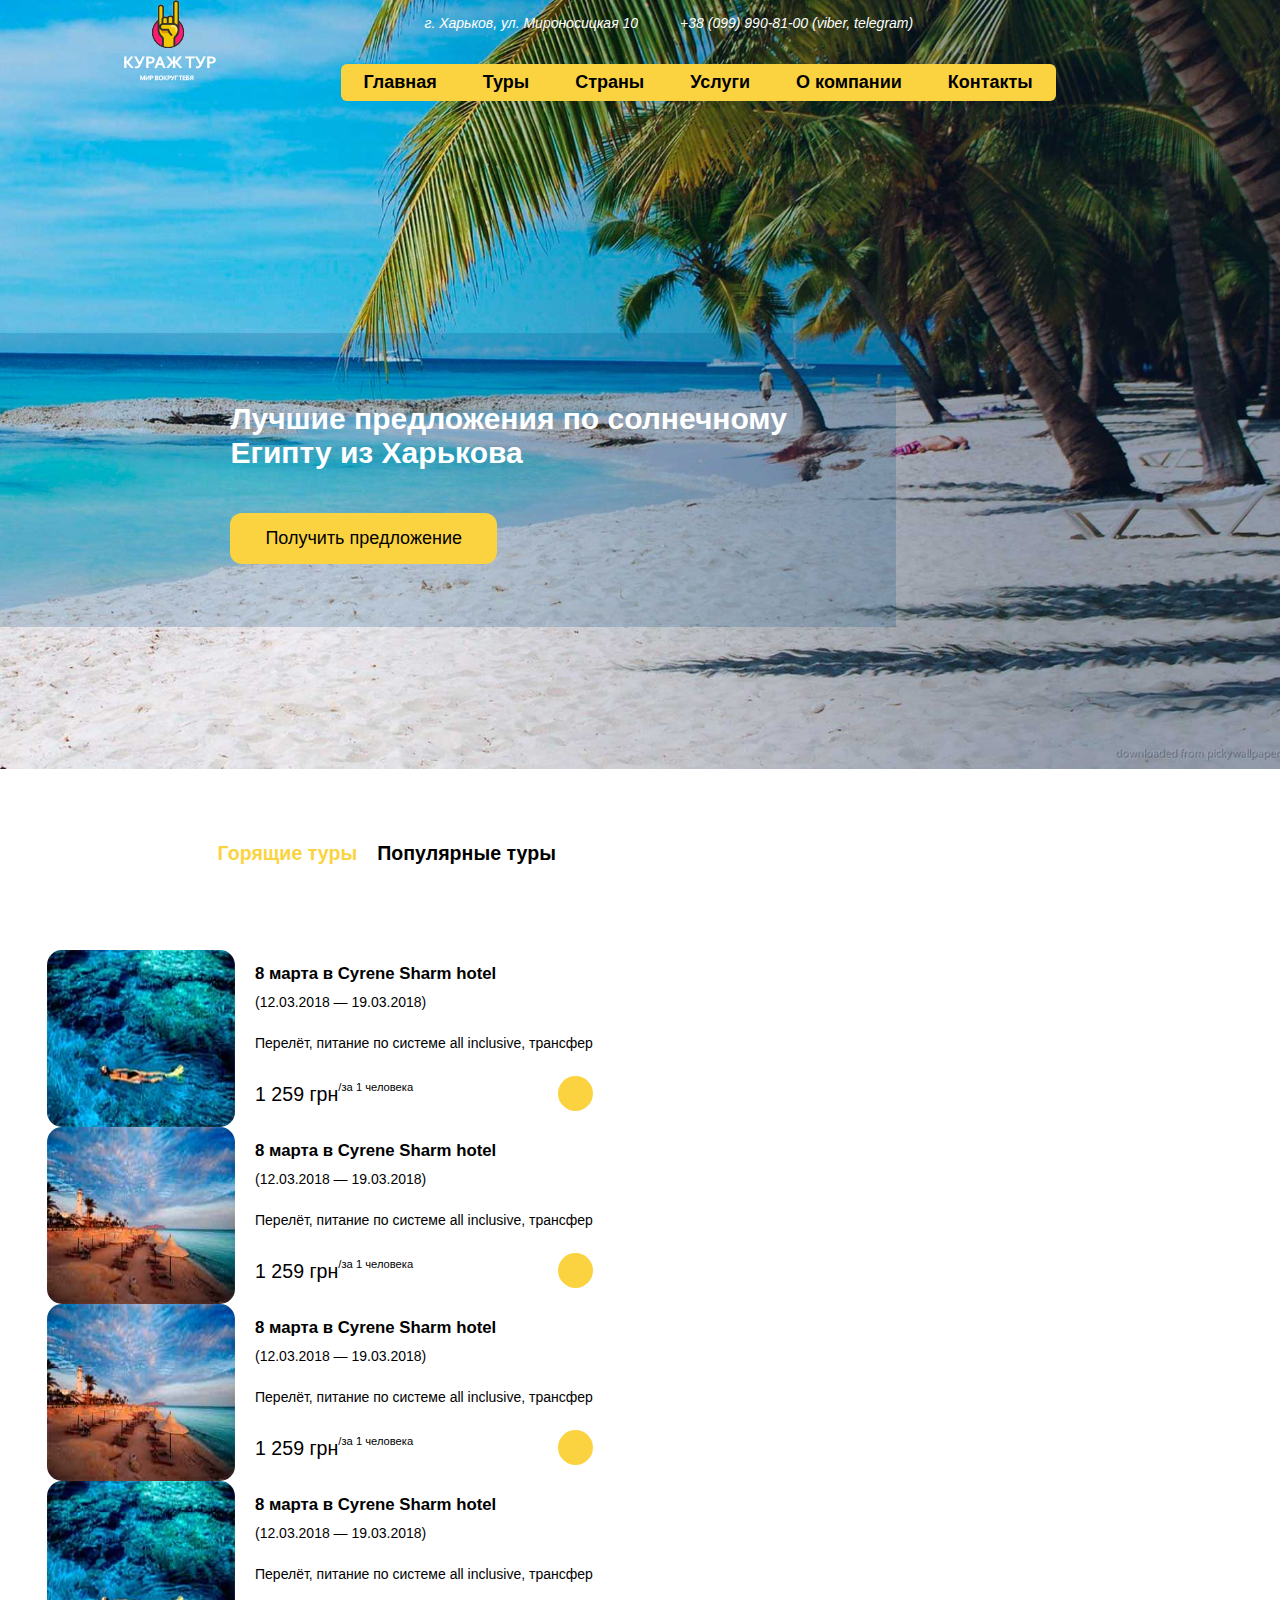
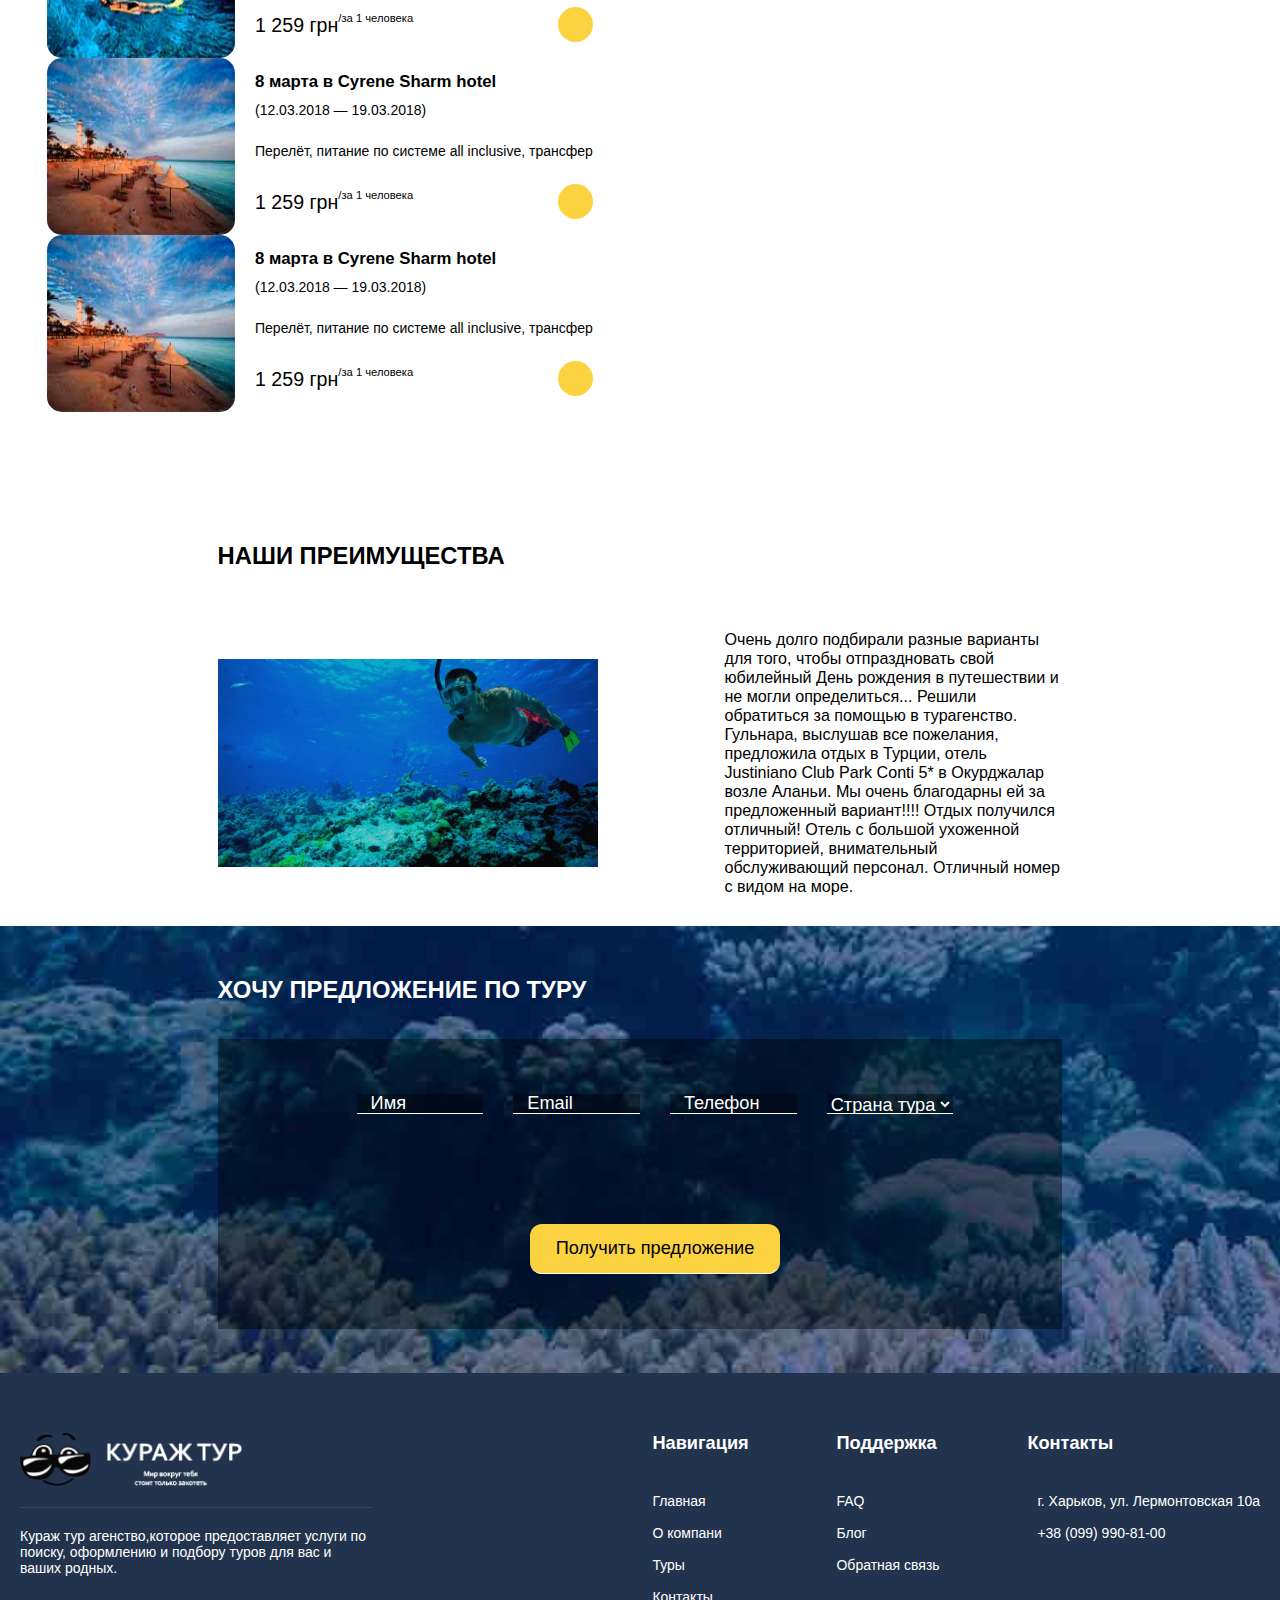
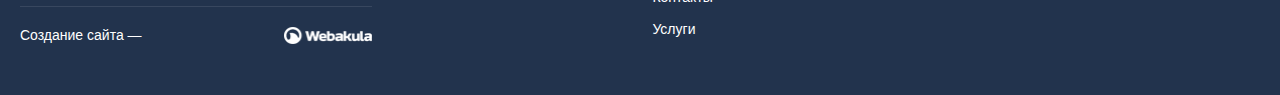
==== prodaction/index.html @ 9ec1a318 "create" ====
<!DOCTYPE html>
<html lang="ru">
<head>
	<meta name="viewport" content="width=device-width, initial-scale=1">
	<meta charset="UTF-8">
	<link rel="icon" href="img/favicon.ico" type="image/x-icon">
	<link rel="shortcut icon" href="img/favicon.ico" type="image/x-icon">
	 <link rel="stylesheet" type="text/css" href="slick/slick.css"/>
    <link rel="stylesheet" type="text/css" href="slick/slick-theme.css"/>
	<link rel="stylesheet" href="https://use.fontawesome.com/releases/v5.7.1/css/all.css" integrity="sha384-fnmOCqbTlWIlj8LyTjo7mOUStjsKC4pOpQbqyi7RrhN7udi9RwhKkMHpvLbHG9Sr" crossorigin="anonymous">
	<link rel="stylesheet" href="style/style.css">
	<title>КУРАЖ ТУР</title>
</head>
<body>
	<div class="content">
		<header>
			<div class="wrapperHeader">
				<div class="logo">
					<img src="img/logo.png" alt="logo">			
				</div>
				<div class="burger">
					<p>Меню</p>
					<span></span>					
				</div>
				<div class="navigation">
					<address>
						<a href="#"><i class="fas fa-map-marker-alt"></i> г. Харьков, ул. Мироносицкая 10</a>
						<a href="tel:+380999908100"><i class="fas fa-phone"></i> +38 (099) 990-81-00 (viber, telegram)</a>
						<a href="#"><i class="fab fa-facebook"></i></a>
						<a href="#"><i class="fab fa-instagram"></i></a>
					</address>
					<nav>
						<ul class="menu">
							<li><a href="#">Главная</a></li>
							<li><a href="#">Туры <i class="fas fa-chevron-down"></i></a>
								<ul class="submenu">
									<li><a href="#">Горящие туры</a></li>
									<li><a href="#">Поиск тура</a></li>
									<li><a href="#">Туры по Украине</a></li>
									<li><a href="#">Экскурсионные туры</a></li>
									<li><a href="#">Week end туры</a></li>
								</ul>
							</li>
							<li><a href="#">Страны</a></li>
							<li><a href="#">Услуги <i class="fas fa-chevron-down"></i></a>
								<ul class="submenu">
									<li><a href="#">Авиабилеты</a></li>
									<li><a href="#">Визовая поддержка</a></li>
									<li><a href="#">Индивидуальный трансфер</a></li>
									<li><a href="#">Подарочные сертификаты</a></li>
									<li><a href="#">Бронирование отелей <br>и апартаментов</a></li>
									<li><a href="#">Как забронировать и<br>оплатить тур</a></li>	
								</ul>
							</li>
							<li><a href="#">О компании</a></li>
							<li><a href="#">Контакты</a></li>
						</ul>
					</nav>
				</div>
			</div>
			<div class="wrapp">
				<div class="wrapperBanner">
					<h2>Лучшие предложения по солнечному Египту из Харькова</h2>
					<span class="btn">Получить предложение</span>
				</div>
			</div>
		</header>
		<main>
			<section class="offers">
				<div class="wrapperHotLink">
					<h3 class="hotLink active ">Горящие туры</h3>
					<h3 class="hotLink ">Популярные туры</h3>
				</div>
				<div class="hot slider slick-example">
					<div class="cardTur">
						<img src="img/slide1.jpg" alt="slide">
						<div class="cardRec">
							<h4>8 марта в Cyrene Sharm hotel</h4>
							<p class="dateTur">(12.03.2018 — 19.03.2018)</p>
							<p class="service">Перелёт, питание по системе all inclusive, трансфер</p>
							<div class="wrapperPrice">
							<p class="price">1 259 грн<span>/за 1 человека</span></p>
							<div class="btn"><i class="fas fa-chevron-right"></i></div>
							</div>
							
						</div>
					</div>
					<div class="cardTur">
						<img src="img/slide2.jpg" alt="slide">
						<div class="cardRec">
							<h4>8 марта в Cyrene Sharm hotel</h4>
							<p class="dateTur">(12.03.2018 — 19.03.2018)</p>
							<p class="service">Перелёт, питание по системе all inclusive, трансфер</p>
							<div class="wrapperPrice">
							<p class="price">1 259 грн<span>/за 1 человека</span></p>
							<div class="btn"><i class="fas fa-chevron-right"></i></div>
							</div>

						</div>
					</div>
					<div class="cardTur">
						<img src="img/slide2.jpg" alt="slide">
						<div class="cardRec">
							<h4>8 марта в Cyrene Sharm hotel</h4>
							<p class="dateTur">(12.03.2018 — 19.03.2018)</p>
							<p class="service">Перелёт, питание по системе all inclusive, трансфер</p>
							<div class="wrapperPrice">
							<p class="price">1 259 грн<span>/за 1 человека</span></p>
							<div class="btn"><i class="fas fa-chevron-right"></i></div>
							</div>
						</div>
					</div>
					<div class="cardTur">
						<img src="img/slide1.jpg" alt="slide">
						<div class="cardRec">
							<h4>8 марта в Cyrene Sharm hotel</h4>
							<p class="dateTur">(12.03.2018 — 19.03.2018)</p>
							<p class="service">Перелёт, питание по системе all inclusive, трансфер</p>
							<div class="wrapperPrice">
							<p class="price">1 259 грн<span>/за 1 человека</span></p>
							<div class="btn"><i class="fas fa-chevron-right"></i></div>
							</div>
							
						</div>
					</div>
					<div class="cardTur">
						<img src="img/slide2.jpg" alt="slide">
						<div class="cardRec">
							<h4>8 марта в Cyrene Sharm hotel</h4>
							<p class="dateTur">(12.03.2018 — 19.03.2018)</p>
							<p class="service">Перелёт, питание по системе all inclusive, трансфер</p>
							<div class="wrapperPrice">
							<p class="price">1 259 грн<span>/за 1 человека</span></p>
							<div class="btn"><i class="fas fa-chevron-right"></i></div>
							</div>

						</div>
					</div>
					<div class="cardTur">
						<img src="img/slide2.jpg" alt="slide">
						<div class="cardRec">
							<h4>8 марта в Cyrene Sharm hotel</h4>
							<p class="dateTur">(12.03.2018 — 19.03.2018)</p>
							<p class="service">Перелёт, питание по системе all inclusive, трансфер</p>
							<div class="wrapperPrice">
							<p class="price">1 259 грн<span>/за 1 человека</span></p>
							<div class="btn"><i class="fas fa-chevron-right"></i></div>
							</div>
						</div>
					</div>
				</div>
				
				<span class="next"><i class="fas fa-chevron-left"></i></span>
				<span class="prev"><i class="fas fa-chevron-right"></i></span>

			</section>
			<section class="privilege">
				<h2>НАШИ ПРЕИМУЩЕСТВА</h2>		
				<img src="img/banner4.jpg" alt="banner4">
				<p>Очень долго подбирали разные варианты для того, чтобы отпраздновать свой юбилейный День рождения в путешествии и не могли определиться... Решили обратиться за помощью в турагенство. Гульнара, выслушав все пожелания, предложила отдых в Турции, отель Justiniano Club Park Conti 5* в Окурджалар возле Аланьи. Мы очень благодарны ей за предложенный вариант!!!! Отдых получился отличный! Отель с большой ухоженной территорией, внимательный обслуживающий персонал. Отличный номер с видом на море. </p>		
			</section>
			<section class="proposition">
				<h2>ХОЧУ ПРЕДЛОЖЕНИЕ ПО ТУРУ</h2>
				<form action="#">
					<input type="text" placeholder="Имя" required pattern="[a-zA-Zа-яА-Я'][a-zA-Zа-яА-Я-' ]+[a-zA-Zа-яА-Я']">
					<input type="email" placeholder="Email" required>
					<input type="tel" placeholder="Телефон" required minlength="9" pattern="\d*">
					<select name="select" required>
						<option value="Страна тура" disabled selected>Страна тура</option>
						<option value="Турция">Турция</option>
						<option value="Египет">Египет</option>
						<option value="Шри-Ланка">Шри-Ланка</option>
						<option value="Доминикана">Доминикана</option>	

					</select>
					<input type="submit" value="Получить предложение" class="btn">

				</form>
			</section>
		</main>
	</div>
	<footer>
		<div class="about">
			<img src="img/kur.png" alt="kur">
			<p>Кураж тур агенство,которое предоставляет услуги по поиску, оформлению и подбору туров для вас и ваших родных.</p>
			<div class="site">
				<span>Создание сайта —</span>
				<img src="img/webakula.png" alt="webakula">
			</div>
		</div>
		<div class="navigation">
			<ul>
				<li>Навигация</li>
				<li><a href="#">Главная</a></li>
				<li><a href="#">О компани</a></li>
				<li><a href="#">Туры</a> </li>
				<li><a href="#">Контакты</a></li>
				<li><a href="#">Услуги</a></li>
			</ul>
			<ul>
				<li>Поддержка</li>
				<li><a href="#">FAQ</a></li>
				<li><a href="#">Блог</a></li>
				<li><a href="#">Обратная связь</a></li>
			</ul>
			<ul>
				<li>Контакты</li>
				<li><a href="#"><i class="fas fa-map-marker-alt"></i> г. Харьков, ул. Лермонтовская 10а</a></li>
				<li><a href="tel:+380999908100"><i class="fas fa-phone"></i> +38 (099) 990-81-00</a> </li>
				<li><a href="#"><i class="fab fa-facebook-square"></i></a> <a href="#"><i class="fab fa-instagram"></i></a></li>
			</ul>
		</div>
		
		
	</footer>
	<script
  src="https://code.jquery.com/jquery-3.4.1.min.js"
  integrity="sha256-CSXorXvZcTkaix6Yvo6HppcZGetbYMGWSFlBw8HfCJo="
  crossorigin="anonymous"></script>  
	<script src="slick/slick.min.js"></script>
	<script src="script/script.js"></script>
	<script src="script/slider.js"></script>
</body>
</html>
---- prodaction/style/style.css ----
*{margin:0;padding:0;-webkit-box-sizing:border-box;box-sizing:border-box}
a{text-decoration:none;color:#000}
li{list-style:none}
body,html{height:100%}
body{display:-webkit-box;display:-ms-flexbox;display:flex;-webkit-box-orient:vertical;-webkit-box-direction:normal;-ms-flex-direction:column;flex-direction:column}
html{font-size:14px;color:#000;font-family:Arial,sans-serif}
.content{-webkit-box-flex:1;-ms-flex:1 0 auto;flex:1 0 auto}
footer{-webkit-box-flex:0;-ms-flex:0 0 auto;flex:0 0 auto}
footer,header,main{overflow:hidden}
.btn{display:inline-block;padding:15px 35px;color:#000;font-size:18px;background:#fbd341;border-radius:12px;cursor:pointer}
.fa-phone{-webkit-transform:rotate(90deg);transform:rotate(90deg)}
.burger{display:none;-webkit-box-pack:justify;-ms-flex-pack:justify;justify-content:space-between;-webkit-box-align:center;-ms-flex-align:center;align-items:center;width:150px;height:50px;background:#fbd341;border-radius:15px;color:#000;font-weight:700;font-size:1.7rem;margin-top:30px;padding:10px}
.burger span{position:relative;width:30px;height:2px;background:#000;-webkit-transition:.5s;transition:.5s}
.burger span::after{content:'';display:block;position:absolute;width:30px;height:2px;background:#000;top:-10px;-webkit-transition:all .5s;transition:all .5s}
.burger span::before{content:'';position:absolute;display:block;width:30px;height:2px;background:#000;top:10px;-webkit-transition:all .5s;transition:all .5s}
.burger span.active{background:#fbd341}
.burger span.active::after,.burger span.active::before{-webkit-transform-origin:left;transform-origin:left;background:red}
.burger span.active::after{-webkit-transform:rotate(45deg);transform:rotate(45deg)}
.burger span.active::before{-webkit-transform:rotate(-45deg);transform:rotate(-45deg)}
header{background:url(../img/banner1.jpg);background-size:cover;background-repeat:no-repeat;-webkit-transition:all 1s ease-in-out;transition:all 1s ease-in-out}
header .wrapperHeader{display:-webkit-box;display:-ms-flexbox;display:flex;-webkit-box-pack:space-evenly;-ms-flex-pack:space-evenly;justify-content:space-evenly;-webkit-box-orient:horizontal;-webkit-box-direction:normal;-ms-flex-direction:row;flex-direction:row;-ms-flex-wrap:wrap;flex-wrap:wrap}
header .wrapperHeader address{display:-webkit-box;display:-ms-flexbox;display:flex}
header .wrapperHeader address a{color:#fff;margin-top:15px;margin-bottom:15px}
header .wrapperHeader address a .fab{font-size:30px}
header .wrapperHeader address a:first-of-type{margin-left:79px}
header .wrapperHeader address a:nth-of-type(2){margin-left:37px}
header .wrapperHeader address a:nth-of-type(3){margin-left:60px}
header .wrapperHeader address a:last-of-type{margin-left:25px}
header .wrapperHeader address a i{margin-right:5px}
header .wrapperHeader nav{padding-right:100px}
header .wrapperHeader nav ul{display:-webkit-box;display:-ms-flexbox;display:flex;background:#fbd341;border-radius:6px;margin-bottom:232px}
header .wrapperHeader nav ul li{padding:8px 23px;font-size:18px;font-weight:700;position:relative}
header .wrapperHeader nav ul li .submenu{display:none;color:#fff;background:rgba(51,151,226,.8);border-radius:0;margin-top:8px}
header .wrapperHeader nav ul li.active .submenu{display:block;position:absolute}
header .wrapperBanner{background:rgba(1,73,128,.2);width:70vw;padding-left:18vw;margin-bottom:142px}
header .wrapperBanner h2{font-size:30px;color:#fff;padding-top:69px;padding-bottom:43px}
header .wrapperBanner .btn{margin-bottom:63px}
header .dotWrapper{margin-left:17vw;margin-bottom:25px}
header .dotWrapper .dot{display:inline-block;width:15px;height:15px;background:#ccecf1;margin-right:14px;border-radius:50%;cursor:pointer}
header .dotWrapper .dot.active{background:#fbd341}
.offers{position:relative}
.offers .wrapperHotLink{display:-webkit-box;display:-ms-flexbox;display:flex;margin-left:17vw}
.offers .wrapperHotLink h3{font-size:1.4rem;color:#000;padding-right:20px;padding-bottom:85px;padding-top:73px;cursor:pointer}
.offers .wrapperHotLink h3.active{color:#fbd341}
.offers .slider{margin:0 47px}
.offers .next,.offers .prev{position:absolute;top:75%;font-size:1.4rem}
.offers .next{left:20px}
.offers .prev{right:20px}
.offers .cardTur{display:-webkit-box;display:-ms-flexbox;display:flex}
.offers .cardTur img{width:188px;height:177px;border-radius:15px}
.offers .cardTur .cardRec{display:-webkit-box;display:-ms-flexbox;display:flex;-webkit-box-orient:vertical;-webkit-box-direction:normal;-ms-flex-direction:column;flex-direction:column;padding:14px 20px}
.offers .cardTur .cardRec h4{font-weight:700;font-size:1.2rem}
.offers .cardTur .cardRec .dateTur{padding-top:10px;padding-bottom:25px}
.offers .cardTur .cardRec .service{padding-bottom:25px}
.offers .cardTur .cardRec .wrapperPrice{display:-webkit-box;display:-ms-flexbox;display:flex;-webkit-box-pack:justify;-ms-flex-pack:justify;justify-content:space-between;-webkit-box-align:center;-ms-flex-align:center;align-items:center}
.offers .cardTur .cardRec .wrapperPrice .price{font-size:1.4rem}
.offers .cardTur .cardRec .wrapperPrice .price span{vertical-align:10px;font-size:.8rem}
.offers .cardTur .cardRec .wrapperPrice .btn{display:-webkit-box;display:-ms-flexbox;display:flex;-webkit-box-pack:center;-ms-flex-pack:center;justify-content:center;-webkit-box-align:center;-ms-flex-align:center;align-items:center;width:35px;height:35px;border-radius:50%;-ms-flex-negative:0;flex-shrink:0;padding:0}
.offers .best{display:none}
.privilege{display:-webkit-box;display:-ms-flexbox;display:flex;-webkit-box-pack:justify;-ms-flex-pack:justify;justify-content:space-between;-webkit-box-align:center;-ms-flex-align:center;align-items:center;-ms-flex-wrap:wrap;flex-wrap:wrap;padding-left:17vw;padding-right:17vw}
.privilege h2{margin-top:130px;width:100%;font-size:1.7rem;margin-bottom:60px}
.privilege img{width:45%;padding-bottom:30px}
.privilege p{font-size:1.15rem;width:40%;margin-left:90px;padding-bottom:30px}
.proposition{padding-left:17vw;padding-right:17vw;display:-webkit-box;display:-ms-flexbox;display:flex;-ms-flex-wrap:wrap;flex-wrap:wrap;background:url(../img/sea.jpg);background-size:cover;background-repeat:no-repeat}
.proposition h2{font-size:1.7rem;color:#fff;width:100%;padding-top:50px;padding-bottom:35px}
.proposition form{display:-webkit-box;display:-ms-flexbox;display:flex;-ms-flex-wrap:wrap;flex-wrap:wrap;-webkit-box-pack:center;-ms-flex-pack:center;justify-content:center;width:100%;background:rgba(0,0,0,.4);margin-bottom:44px}
.proposition form input,.proposition form select{font-size:1.3rem;color:#fff;margin-left:30px;width:15%;height:20px;margin-top:55px;margin-bottom:55px;border:none;border-bottom:1px solid #fff;background:rgba(0,0,0,.4)}
.proposition form input::-webkit-input-placeholder,.proposition form select::-webkit-input-placeholder{color:#fff;font-size:1.3rem;padding-left:14px}
.proposition form input:-ms-input-placeholder,.proposition form select:-ms-input-placeholder{color:#fff;font-size:1.3rem;padding-left:14px}
.proposition form input::-ms-input-placeholder,.proposition form select::-ms-input-placeholder{color:#fff;font-size:1.3rem;padding-left:14px}
.proposition form input::placeholder,.proposition form select::placeholder{color:#fff;font-size:1.3rem;padding-left:14px}
.proposition form input[type=submit],.proposition form select[type=submit]{background:#fbd341;text-align:center;vertical-align:center;height:50px;width:250px;color:#000;padding:5px}
.proposition form input option,.proposition form select option{color:#000;background:#fff;font-size:1.3rem;margin-left:10px;padding-right:10px}
.proposition form input option[selected],.proposition form select option[selected]{color:#fff}
.proposition form input:invalid{border-bottom:1px solid #red}
footer{padding-top:60px;padding-bottom:30px;padding-left:17vw;padding-right:17vw;display:-webkit-box;display:-ms-flexbox;display:flex;-ms-flex-wrap:wrap;flex-wrap:wrap;-webkit-box-pack:justify;-ms-flex-pack:justify;justify-content:space-between;-webkit-box-align:space-between;-ms-flex-align:space-between;align-items:space-between;background:#22334d;color:#fff}
footer .about{width:30%;display:-webkit-box;display:-ms-flexbox;display:flex;-webkit-box-orient:vertical;-webkit-box-direction:normal;-ms-flex-direction:column;flex-direction:column;padding-right:20px}
footer .about img{width:222px;padding-bottom:21px}
footer .about p{padding-top:20px;padding-bottom:30px;border-top:1px solid #38475f;border-bottom:1px solid #38475f}
footer .about .site{padding-top:20px;display:-webkit-box;display:-ms-flexbox;display:flex;-webkit-box-pack:justify;-ms-flex-pack:justify;justify-content:space-between}
footer .about .site img{width:88px}
footer .navigation{display:-webkit-box;display:-ms-flexbox;display:flex;-webkit-box-pack:justify;-ms-flex-pack:justify;justify-content:space-between;width:49%}
footer .navigation i{padding-right:10px}
footer .navigation a{color:#fff}
footer .navigation li{padding-bottom:16px}
footer .navigation li:first-of-type{padding-bottom:39px;font-size:1.3rem;font-weight:700}
@media (max-width:1500px){
footer{padding-left:20px;padding-right:20px}
}
@media (max-width:1200px){
.proposition form input,.proposition form select{width:50%}
.proposition form input[type=submit],.proposition form select[type=submit]{width:250px}
footer .about{width:20%}
footer .navigation{width:70%}
}
@media (max-width:990px){
.burger{display:-webkit-box;display:-ms-flexbox;display:flex}
.navigation{display:none}
.navigation.active{display:block}
.navigation address{-ms-flex-wrap:wrap;flex-wrap:wrap}
.navigation address a{width:100%;text-align:center;margin-left:0!important}
.navigation address a:nth-of-type(3){width:50%}
.navigation address a:nth-of-type(4){width:50%}
.navigation nav{padding-right:0!important;width:100%}
.privilege{padding-left:20px;padding-right:20px;margin-left:0;margin-right:0}
.privilege h2{text-align:center}
.privilege img{width:100%;padding-left:0;padding-right:0;margin-left:0;margin-right:0}
.privilege p{text-align:center;width:100%;padding-left:0;padding-right:0;margin-left:0;margin-right:0}
}
@media (max-width:868px){
footer{padding-left:10px;padding-right:10px}
footer .about{width:100%}
footer .navigation{width:100%}
}
@media (max-width:700px){
html{font-size:18px}
.navigation ul{margin-bottom:0!important;-ms-flex-wrap:wrap;flex-wrap:wrap}
.navigation ul li{text-align:center;width:100%}
.navigation ul li .submenu{position:static!important}
.proposition{padding-left:0;padding-right:10px}
.proposition h2{width:100%;text-align:center}
.proposition form{width:100%}
.proposition form input[type=submit]{width:100%}
.proposition form input,.proposition form select{height:42px}
}
@media (max-width:500px){
.wrapperBanner{width:100vw!important;padding-left:0!important}
.wrapperBanner h2{width:100%;text-align:center}
.wrapperBanner .btn{font-size:1rem}
.offers .hotLink{width:100%;text-align:center}
.offers .cardTur{-webkit-box-orient:vertical;-webkit-box-direction:normal;-ms-flex-direction:column;flex-direction:column}
.offers .cardTur img{width:100%}
.offers .cardTur .cardRec{width:100%}
.proposition form input,.proposition form select{width:100%}
footer .navigation{-ms-flex-wrap:wrap;flex-wrap:wrap}
footer .navigation ul{width:100%}
footer .navigation ul li{text-align:center}
}
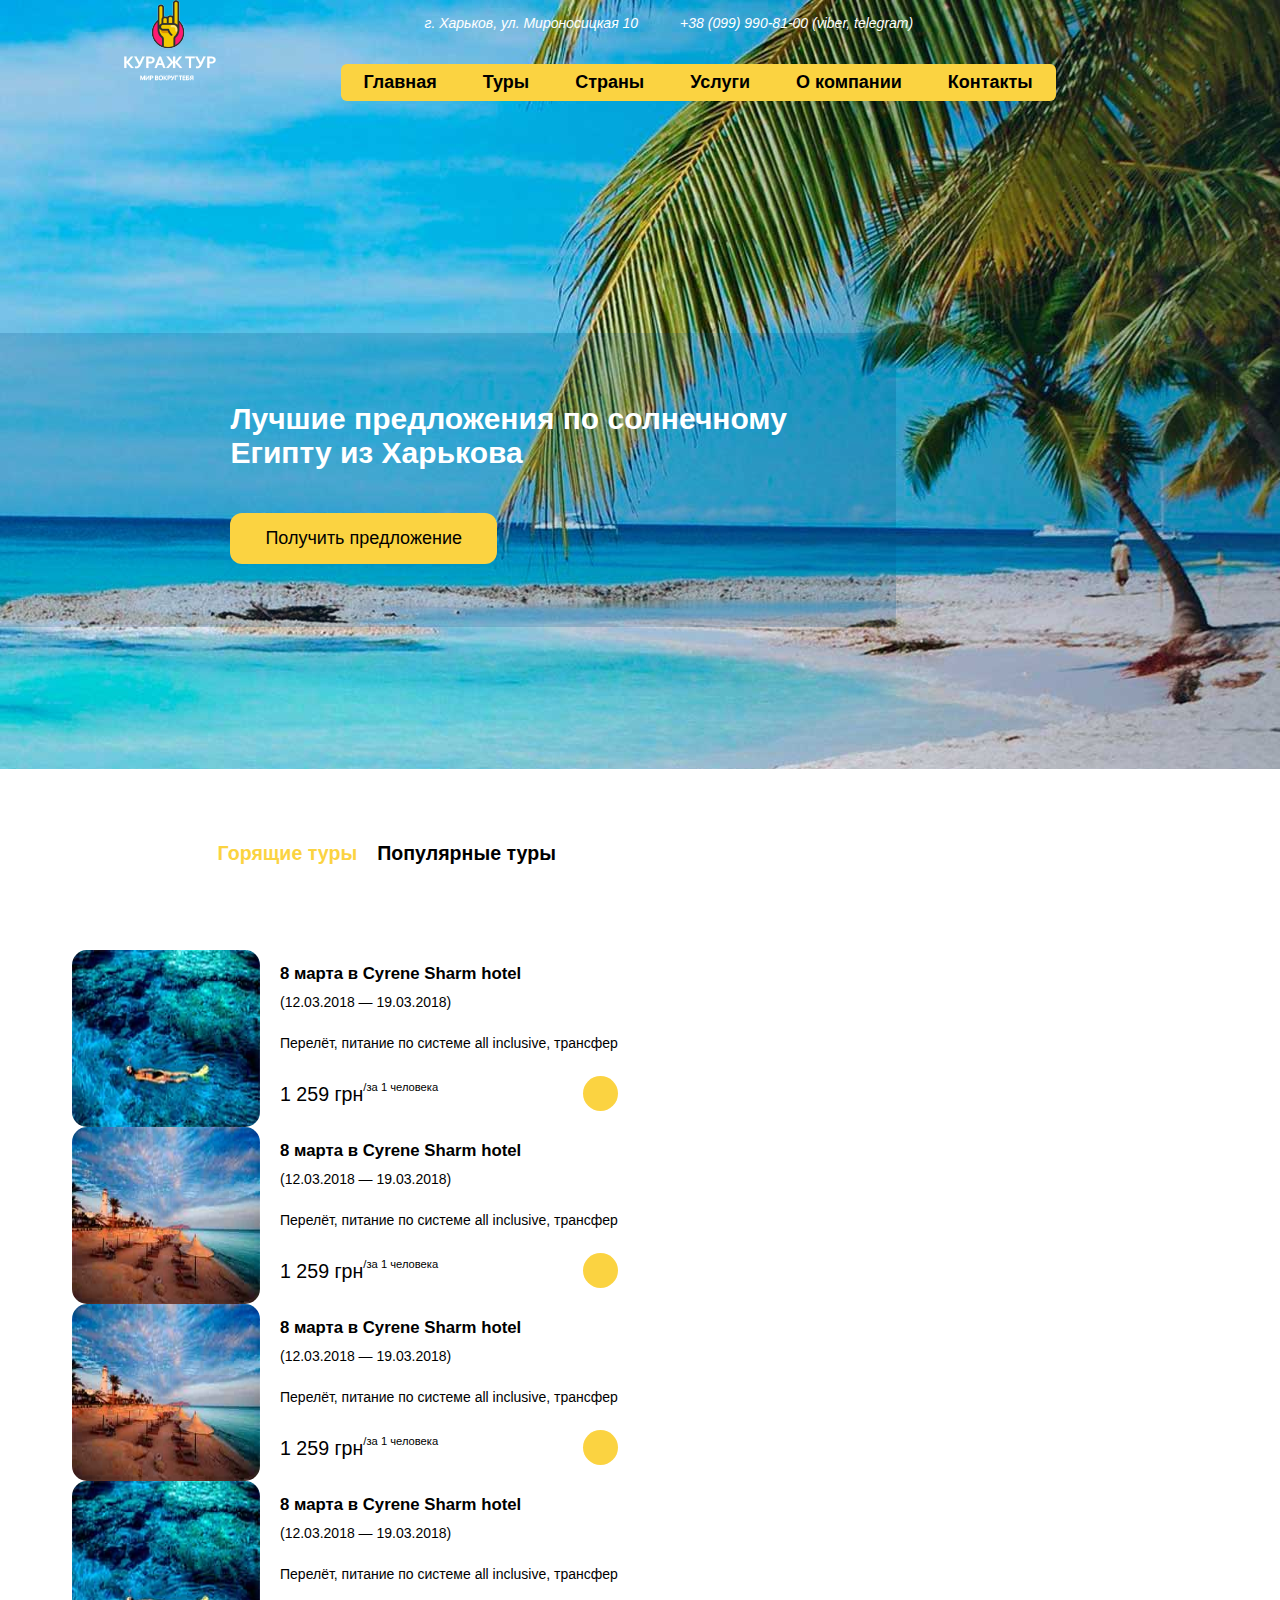
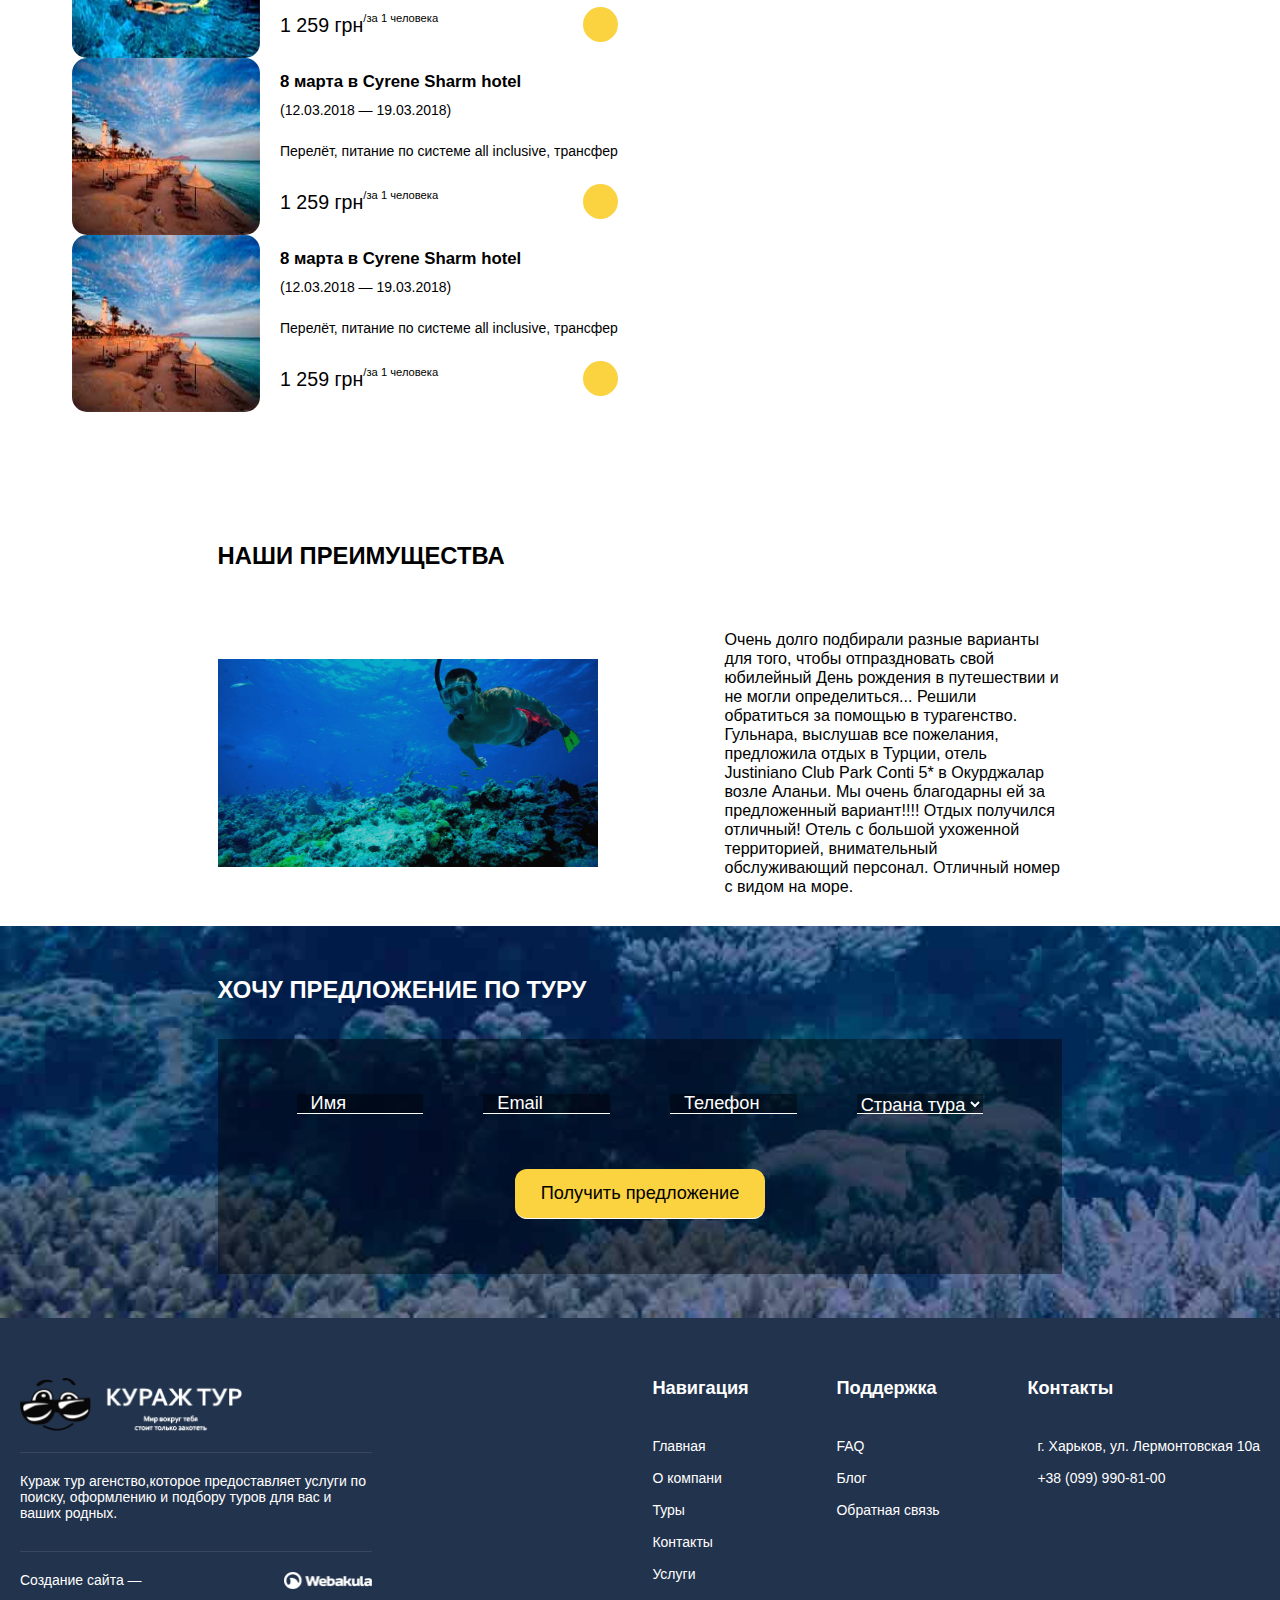
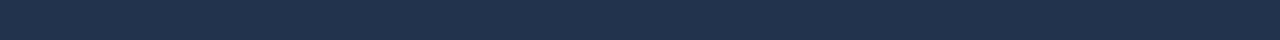
==== commit 62552b7c: "finish" ====
--- a/prodaction/index.html
+++ b/prodaction/index.html
@@ -14,64 +14,73 @@
 <body>
 	<div class="content">
 		<header>
-			<div class="wrapperHeader">
-				<div class="logo">
-					<img src="img/logo.png" alt="logo">			
-				</div>
-				<div class="burger">
-					<p>Меню</p>
-					<span></span>					
-				</div>
-				<div class="navigation">
-					<address>
-						<a href="#"><i class="fas fa-map-marker-alt"></i> г. Харьков, ул. Мироносицкая 10</a>
-						<a href="tel:+380999908100"><i class="fas fa-phone"></i> +38 (099) 990-81-00 (viber, telegram)</a>
-						<a href="#"><i class="fab fa-facebook"></i></a>
-						<a href="#"><i class="fab fa-instagram"></i></a>
-					</address>
-					<nav>
-						<ul class="menu">
-							<li><a href="#">Главная</a></li>
-							<li><a href="#">Туры <i class="fas fa-chevron-down"></i></a>
-								<ul class="submenu">
-									<li><a href="#">Горящие туры</a></li>
-									<li><a href="#">Поиск тура</a></li>
-									<li><a href="#">Туры по Украине</a></li>
-									<li><a href="#">Экскурсионные туры</a></li>
-									<li><a href="#">Week end туры</a></li>
-								</ul>
-							</li>
-							<li><a href="#">Страны</a></li>
-							<li><a href="#">Услуги <i class="fas fa-chevron-down"></i></a>
-								<ul class="submenu">
-									<li><a href="#">Авиабилеты</a></li>
-									<li><a href="#">Визовая поддержка</a></li>
-									<li><a href="#">Индивидуальный трансфер</a></li>
-									<li><a href="#">Подарочные сертификаты</a></li>
-									<li><a href="#">Бронирование отелей <br>и апартаментов</a></li>
-									<li><a href="#">Как забронировать и<br>оплатить тур</a></li>	
-								</ul>
-							</li>
-							<li><a href="#">О компании</a></li>
-							<li><a href="#">Контакты</a></li>
-						</ul>
-					</nav>
-				</div>
+			<div class="slider bgslider">
+				<div class="slide1"><img src="img/banner1.jpg" alt="slide1"></div>
+				<div class="slide2"><img src="img/banner2.jpg" alt=""></div>
+				<div class="slide3"><img src="img/banner3.jpg" alt=""></div>
+				<div class="slide4"><img src="img/banner4.jpg" alt=""></div>
+				<div class="slide5"><img src="img/banner5.jpg" alt=""></div>	
 			</div>
-			<div class="wrapp">
-				<div class="wrapperBanner">
-					<h2>Лучшие предложения по солнечному Египту из Харькова</h2>
-					<span class="btn">Получить предложение</span>
-				</div>
-			</div>
+
+				<div class="wrapperHeader">
+					<div class="logo">
+						<img src="img/logo.png" alt="logo">			
+					</div>
+					<div class="burger">
+						<p>Меню</p>
+						<span></span>					
+					</div>
+					<div class="navigation">
+						<address>
+							<a href="#"><i class="fas fa-map-marker-alt"></i> г. Харьков, ул. Мироносицкая 10</a>
+							<a href="tel:+380999908100"><i class="fas fa-phone"></i> +38 (099) 990-81-00 (viber, telegram)</a>
+							<a href="#"><i class="fab fa-facebook"></i></a>
+							<a href="#"><i class="fab fa-instagram"></i></a>
+						</address>
+						<nav>
+							<ul class="menu">
+								<li><a href="#">Главная</a></li>
+								<li><a href="#">Туры <i class="fas fa-chevron-down"></i></a>
+									<ul class="submenu">
+										<li><a href="#">Горящие туры</a></li>
+										<li><a href="#">Поиск тура</a></li>
+										<li><a href="#">Туры по Украине</a></li>
+										<li><a href="#">Экскурсионные туры</a></li>
+										<li><a href="#">Week end туры</a></li>
+									</ul>
+								</li>
+								<li><a href="#">Страны</a></li>
+								<li><a href="#">Услуги <i class="fas fa-chevron-down"></i></a>
+									<ul class="submenu">
+										<li><a href="#">Авиабилеты</a></li>
+										<li><a href="#">Визовая поддержка</a></li>
+										<li><a href="#">Индивидуальный трансфер</a></li>
+										<li><a href="#">Подарочные сертификаты</a></li>
+										<li><a href="#">Бронирование отелей <br>и апартаментов</a></li>
+										<li><a href="#">Как забронировать и<br>оплатить тур</a></li>	
+									</ul>
+								</li>
+								<li><a href="#">О компании</a></li>
+								<li><a href="#">Контакты</a></li>
+							</ul>
+						</nav>
+					</div>
+				</div>
+				<div class="wrapp">
+					<div class="wrapperBanner">
+						<h2>Лучшие предложения по солнечному Египту из Харькова</h2>
+						<span class="btn">Получить предложение</span>
+					</div>
+				</div>
+
 		</header>
 		<main>
 			<section class="offers">
 				<div class="wrapperHotLink">
 					<h3 class="hotLink active ">Горящие туры</h3>
-					<h3 class="hotLink ">Популярные туры</h3>
-				</div>
-				<div class="hot slider slick-example">
+					<h3 class="bestLink">Популярные туры</h3>
+				</div>
+				<div class="hot slider slick-example1">
 					<div class="cardTur">
 						<img src="img/slide1.jpg" alt="slide">
 						<div class="cardRec">
@@ -148,11 +157,91 @@
 							</div>
 						</div>
 					</div>
-				</div>
-				
-				<span class="next"><i class="fas fa-chevron-left"></i></span>
-				<span class="prev"><i class="fas fa-chevron-right"></i></span>
-
+					
+				</div>
+				<div class="best slider slick-example2">
+					<div class="cardTur">
+						<img src="img/slide1.jpg" alt="slide">
+						<div class="cardRec">
+							<h4>8 марта в Cyrene Sharm hotel</h4>
+							<p class="dateTur">(12.03.2018 — 19.03.2018)</p>
+							<p class="service">Перелёт, питание по системе all inclusive, трансфер</p>
+							<div class="wrapperPrice">
+							<p class="price">1 259 грн<span>/за 1 человека</span></p>
+							<div class="btn"><i class="fas fa-chevron-right"></i></div>
+							</div>
+							
+						</div>
+					</div>
+					<div class="cardTur">
+						<img src="img/slide2.jpg" alt="slide">
+						<div class="cardRec">
+							<h4>8 марта в Cyrene Sharm hotel</h4>
+							<p class="dateTur">(12.03.2018 — 19.03.2018)</p>
+							<p class="service">Перелёт, питание по системе all inclusive, трансфер</p>
+							<div class="wrapperPrice">
+							<p class="price">1 259 грн<span>/за 1 человека</span></p>
+							<div class="btn"><i class="fas fa-chevron-right"></i></div>
+							</div>
+
+						</div>
+					</div>
+					<div class="cardTur">
+						<img src="img/slide2.jpg" alt="slide">
+						<div class="cardRec">
+							<h4>8 марта в Cyrene Sharm hotel</h4>
+							<p class="dateTur">(12.03.2018 — 19.03.2018)</p>
+							<p class="service">Перелёт, питание по системе all inclusive, трансфер</p>
+							<div class="wrapperPrice">
+							<p class="price">1 259 грн<span>/за 1 человека</span></p>
+							<div class="btn"><i class="fas fa-chevron-right"></i></div>
+							</div>
+						</div>
+					</div>
+					<div class="cardTur">
+						<img src="img/slide1.jpg" alt="slide">
+						<div class="cardRec">
+							<h4>8 марта в Cyrene Sharm hotel</h4>
+							<p class="dateTur">(12.03.2018 — 19.03.2018)</p>
+							<p class="service">Перелёт, питание по системе all inclusive, трансфер</p>
+							<div class="wrapperPrice">
+							<p class="price">1 259 грн<span>/за 1 человека</span></p>
+							<div class="btn"><i class="fas fa-chevron-right"></i></div>
+							</div>
+							
+						</div>
+					</div>
+					<div class="cardTur">
+						<img src="img/slide2.jpg" alt="slide">
+						<div class="cardRec">
+							<h4>8 марта в Cyrene Sharm hotel</h4>
+							<p class="dateTur">(12.03.2018 — 19.03.2018)</p>
+							<p class="service">Перелёт, питание по системе all inclusive, трансфер</p>
+							<div class="wrapperPrice">
+							<p class="price">1 259 грн<span>/за 1 человека</span></p>
+							<div class="btn"><i class="fas fa-chevron-right"></i></div>
+							</div>
+
+						</div>
+					</div>
+					<div class="cardTur">
+						<img src="img/slide2.jpg" alt="slide">
+						<div class="cardRec">
+							<h4>8 марта в Cyrene Sharm hotel</h4>
+							<p class="dateTur">(12.03.2018 — 19.03.2018)</p>
+							<p class="service">Перелёт, питание по системе all inclusive, трансфер</p>
+							<div class="wrapperPrice">
+							<p class="price">1 259 грн<span>/за 1 человека</span></p>
+							<div class="btn"><i class="fas fa-chevron-right"></i></div>
+							</div>
+						</div>
+					</div>
+					
+				</div>
+				<span class="next next2"><i class="fas fa-chevron-left"></i></span>
+				<span class="prev prev2"><i class="fas fa-chevron-right"></i></span>
+				<span class="next next1"><i class="fas fa-chevron-left"></i></span>
+				<span class="prev prev1"><i class="fas fa-chevron-right"></i></span>
 			</section>
 			<section class="privilege">
 				<h2>НАШИ ПРЕИМУЩЕСТВА</h2>		
@@ -165,7 +254,7 @@
 					<input type="text" placeholder="Имя" required pattern="[a-zA-Zа-яА-Я'][a-zA-Zа-яА-Я-' ]+[a-zA-Zа-яА-Я']">
 					<input type="email" placeholder="Email" required>
 					<input type="tel" placeholder="Телефон" required minlength="9" pattern="\d*">
-					<select name="select" required>
+					<select name="select">
 						<option value="Страна тура" disabled selected>Страна тура</option>
 						<option value="Турция">Турция</option>
 						<option value="Египет">Египет</option>
--- a/prodaction/style/style.css
+++ b/prodaction/style/style.css
@@ -9,15 +9,17 @@
 footer,header,main{overflow:hidden}
 .btn{display:inline-block;padding:15px 35px;color:#000;font-size:18px;background:#fbd341;border-radius:12px;cursor:pointer}
 .fa-phone{-webkit-transform:rotate(90deg);transform:rotate(90deg)}
-.burger{display:none;-webkit-box-pack:justify;-ms-flex-pack:justify;justify-content:space-between;-webkit-box-align:center;-ms-flex-align:center;align-items:center;width:150px;height:50px;background:#fbd341;border-radius:15px;color:#000;font-weight:700;font-size:1.7rem;margin-top:30px;padding:10px}
-.burger span{position:relative;width:30px;height:2px;background:#000;-webkit-transition:.5s;transition:.5s}
-.burger span::after{content:'';display:block;position:absolute;width:30px;height:2px;background:#000;top:-10px;-webkit-transition:all .5s;transition:all .5s}
-.burger span::before{content:'';position:absolute;display:block;width:30px;height:2px;background:#000;top:10px;-webkit-transition:all .5s;transition:all .5s}
+.burger{display:none;-webkit-box-pack:justify;-ms-flex-pack:justify;justify-content:space-between;-webkit-box-align:center;-ms-flex-align:center;align-items:center;width:120px;height:30px;background:#fbd341;border-radius:7px;color:#000;font-weight:700;font-size:1rem;margin-top:30px;padding:10px}
+.burger span{position:relative;width:30px;height:1px;background:#000;-webkit-transition:.5s;transition:.5s}
+.burger span::after{content:'';display:block;position:absolute;width:30px;height:1px;background:#000;top:-8px;-webkit-transition:.5s;transition:.5s}
+.burger span::before{content:'';position:absolute;display:block;width:30px;height:1px;background:#000;top:8px;-webkit-transition:all .5s;transition:all .5s}
 .burger span.active{background:#fbd341}
-.burger span.active::after,.burger span.active::before{-webkit-transform-origin:left;transform-origin:left;background:red}
-.burger span.active::after{-webkit-transform:rotate(45deg);transform:rotate(45deg)}
-.burger span.active::before{-webkit-transform:rotate(-45deg);transform:rotate(-45deg)}
-header{background:url(../img/banner1.jpg);background-size:cover;background-repeat:no-repeat;-webkit-transition:all 1s ease-in-out;transition:all 1s ease-in-out}
+.burger span.active::after,.burger span.active::before{background:red}
+.burger span.active::after{top:0;-webkit-transform:rotate(35deg);transform:rotate(35deg)}
+.burger span.active::before{top:0;-webkit-transform:rotate(-35deg);transform:rotate(-35deg)}
+header{position:relative}
+header .slider{position:absolute;z-index:-1;width:100%;height:100%;top:0;left:0}
+header .slider img{height:100%}
 header .wrapperHeader{display:-webkit-box;display:-ms-flexbox;display:flex;-webkit-box-pack:space-evenly;-ms-flex-pack:space-evenly;justify-content:space-evenly;-webkit-box-orient:horizontal;-webkit-box-direction:normal;-ms-flex-direction:row;flex-direction:row;-ms-flex-wrap:wrap;flex-wrap:wrap}
 header .wrapperHeader address{display:-webkit-box;display:-ms-flexbox;display:flex}
 header .wrapperHeader address a{color:#fff;margin-top:15px;margin-bottom:15px}
@@ -30,23 +32,23 @@
 header .wrapperHeader nav{padding-right:100px}
 header .wrapperHeader nav ul{display:-webkit-box;display:-ms-flexbox;display:flex;background:#fbd341;border-radius:6px;margin-bottom:232px}
 header .wrapperHeader nav ul li{padding:8px 23px;font-size:18px;font-weight:700;position:relative}
-header .wrapperHeader nav ul li .submenu{display:none;color:#fff;background:rgba(51,151,226,.8);border-radius:0;margin-top:8px}
-header .wrapperHeader nav ul li.active .submenu{display:block;position:absolute}
+header .wrapperHeader nav ul li .submenu{display:none;position:absolute;max-height:600px;-webkit-box-orient:vertical;-webkit-box-direction:normal;-ms-flex-direction:column;flex-direction:column;-ms-flex-wrap:wrap;flex-wrap:wrap;background:rgba(51,151,226,.8);border-radius:0;margin-top:8px;z-index:5;-webkit-box-flex:content;-ms-flex:content;flex:content}
+header .wrapperHeader nav ul li .submenu a{color:#fff}
+header .wrapperHeader nav ul li.active .submenu{display:-webkit-box;display:-ms-flexbox;display:flex}
 header .wrapperBanner{background:rgba(1,73,128,.2);width:70vw;padding-left:18vw;margin-bottom:142px}
 header .wrapperBanner h2{font-size:30px;color:#fff;padding-top:69px;padding-bottom:43px}
 header .wrapperBanner .btn{margin-bottom:63px}
 header .dotWrapper{margin-left:17vw;margin-bottom:25px}
 header .dotWrapper .dot{display:inline-block;width:15px;height:15px;background:#ccecf1;margin-right:14px;border-radius:50%;cursor:pointer}
 header .dotWrapper .dot.active{background:#fbd341}
-.offers{position:relative}
 .offers .wrapperHotLink{display:-webkit-box;display:-ms-flexbox;display:flex;margin-left:17vw}
 .offers .wrapperHotLink h3{font-size:1.4rem;color:#000;padding-right:20px;padding-bottom:85px;padding-top:73px;cursor:pointer}
 .offers .wrapperHotLink h3.active{color:#fbd341}
-.offers .slider{margin:0 47px}
-.offers .next,.offers .prev{position:absolute;top:75%;font-size:1.4rem}
+.offers .slider{margin:0 47px;position:relative}
+.offers .next,.offers .prev{position:absolute;top:80%;font-size:1.4rem}
 .offers .next{left:20px}
 .offers .prev{right:20px}
-.offers .cardTur{display:-webkit-box;display:-ms-flexbox;display:flex}
+.offers .cardTur{display:-webkit-box;display:-ms-flexbox;display:flex;margin-left:25px;margin-right:25px}
 .offers .cardTur img{width:188px;height:177px;border-radius:15px}
 .offers .cardTur .cardRec{display:-webkit-box;display:-ms-flexbox;display:flex;-webkit-box-orient:vertical;-webkit-box-direction:normal;-ms-flex-direction:column;flex-direction:column;padding:14px 20px}
 .offers .cardTur .cardRec h4{font-weight:700;font-size:1.2rem}
@@ -57,6 +59,7 @@
 .offers .cardTur .cardRec .wrapperPrice .price span{vertical-align:10px;font-size:.8rem}
 .offers .cardTur .cardRec .wrapperPrice .btn{display:-webkit-box;display:-ms-flexbox;display:flex;-webkit-box-pack:center;-ms-flex-pack:center;justify-content:center;-webkit-box-align:center;-ms-flex-align:center;align-items:center;width:35px;height:35px;border-radius:50%;-ms-flex-negative:0;flex-shrink:0;padding:0}
 .offers .best{display:none}
+.offers .next2,.offers .prev2{display:none}
 .privilege{display:-webkit-box;display:-ms-flexbox;display:flex;-webkit-box-pack:justify;-ms-flex-pack:justify;justify-content:space-between;-webkit-box-align:center;-ms-flex-align:center;align-items:center;-ms-flex-wrap:wrap;flex-wrap:wrap;padding-left:17vw;padding-right:17vw}
 .privilege h2{margin-top:130px;width:100%;font-size:1.7rem;margin-bottom:60px}
 .privilege img{width:45%;padding-bottom:30px}
@@ -64,12 +67,12 @@
 .proposition{padding-left:17vw;padding-right:17vw;display:-webkit-box;display:-ms-flexbox;display:flex;-ms-flex-wrap:wrap;flex-wrap:wrap;background:url(../img/sea.jpg);background-size:cover;background-repeat:no-repeat}
 .proposition h2{font-size:1.7rem;color:#fff;width:100%;padding-top:50px;padding-bottom:35px}
 .proposition form{display:-webkit-box;display:-ms-flexbox;display:flex;-ms-flex-wrap:wrap;flex-wrap:wrap;-webkit-box-pack:center;-ms-flex-pack:center;justify-content:center;width:100%;background:rgba(0,0,0,.4);margin-bottom:44px}
-.proposition form input,.proposition form select{font-size:1.3rem;color:#fff;margin-left:30px;width:15%;height:20px;margin-top:55px;margin-bottom:55px;border:none;border-bottom:1px solid #fff;background:rgba(0,0,0,.4)}
+.proposition form input,.proposition form select{font-size:1.3rem;color:#fff;margin-left:30px;margin-right:30px;width:15%;height:20px;margin-top:55px;border:none;border-bottom:1px solid #fff;background:rgba(0,0,0,.4)}
 .proposition form input::-webkit-input-placeholder,.proposition form select::-webkit-input-placeholder{color:#fff;font-size:1.3rem;padding-left:14px}
 .proposition form input:-ms-input-placeholder,.proposition form select:-ms-input-placeholder{color:#fff;font-size:1.3rem;padding-left:14px}
 .proposition form input::-ms-input-placeholder,.proposition form select::-ms-input-placeholder{color:#fff;font-size:1.3rem;padding-left:14px}
 .proposition form input::placeholder,.proposition form select::placeholder{color:#fff;font-size:1.3rem;padding-left:14px}
-.proposition form input[type=submit],.proposition form select[type=submit]{background:#fbd341;text-align:center;vertical-align:center;height:50px;width:250px;color:#000;padding:5px}
+.proposition form input[type=submit],.proposition form select[type=submit]{background:#fbd341;text-align:center;vertical-align:center;height:50px;width:250px;color:#000;padding:5px;margin-bottom:55px}
 .proposition form input option,.proposition form select option{color:#000;background:#fff;font-size:1.3rem;margin-left:10px;padding-right:10px}
 .proposition form input option[selected],.proposition form select option[selected]{color:#fff}
 .proposition form input:invalid{border-bottom:1px solid #red}
@@ -115,7 +118,7 @@
 @media (max-width:700px){
 html{font-size:18px}
 .navigation ul{margin-bottom:0!important;-ms-flex-wrap:wrap;flex-wrap:wrap}
-.navigation ul li{text-align:center;width:100%}
+.navigation ul li{text-align:center;width:100%;max-height:unset}
 .navigation ul li .submenu{position:static!important}
 .proposition{padding-left:0;padding-right:10px}
 .proposition h2{width:100%;text-align:center}
